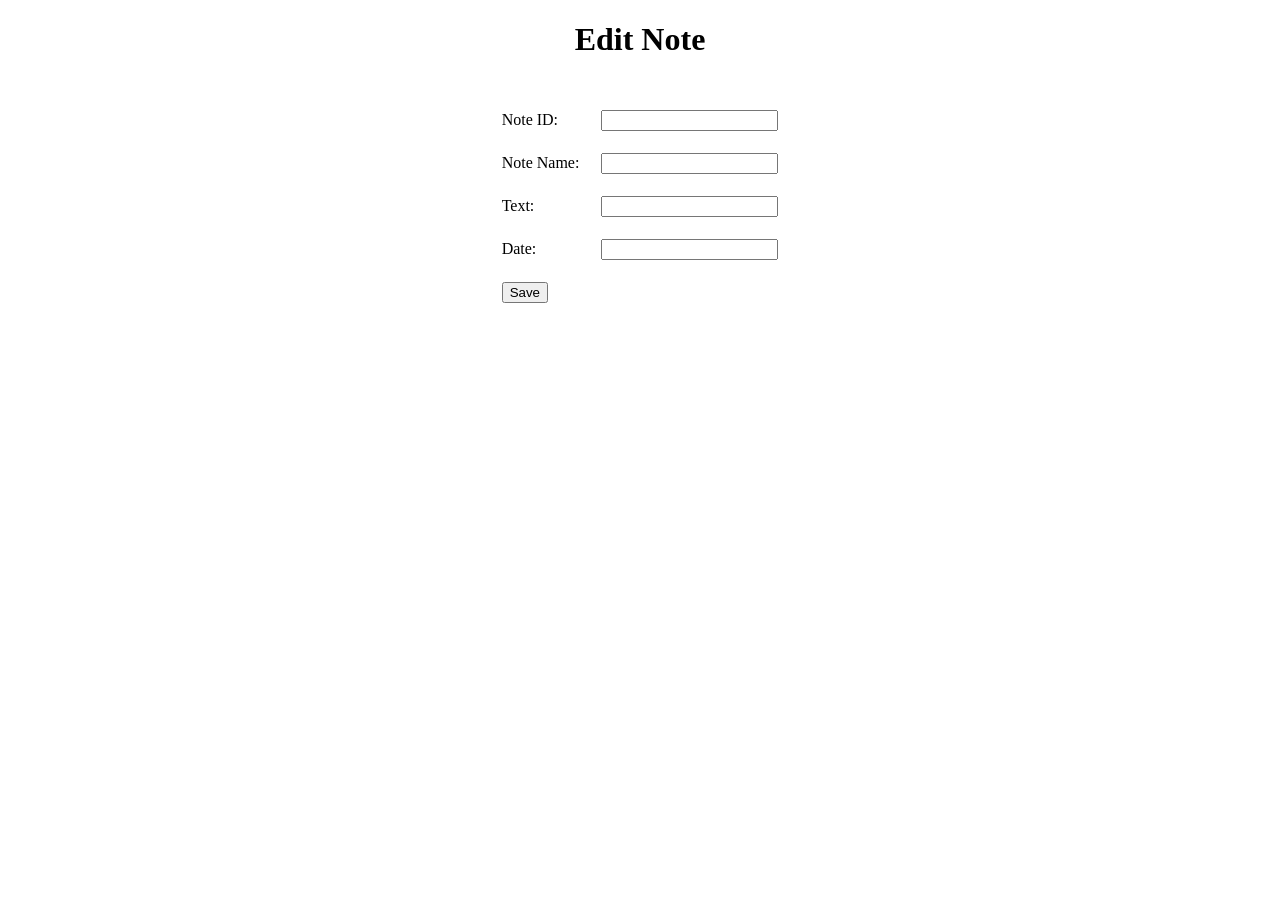
==== src/main/resources/templates/edit_note.html @ 4c32d96d "Changed application to display notes" ====
<!DOCTYPE html>
<html xmlns="http://www.w3.org/1999/xhtml"
      xmlns:th="http://www.thymeleaf.org">
<head>
    <meta charset="utf-8" />
    <title>Edit Note</title>
</head>
<body>
<div align="center">
    <h1>Edit Note</h1>
    <br />
    <form action="#" th:action="@{/save}" th:object="${note}"
          method="post">

        <table border="0" cellpadding="10">
            <tr>
                <td>Note ID:</td>
                <td>
                    <input type="text" th:field="*{id}" readonly="readonly" />
                </td>
            </tr>
            <tr>
                <td>Note Name:</td>
                <td>
                    <input type="text" th:field="*{name}" />
                </td>
            </tr>
            <tr>
                <td>Text:</td>
                <td><input type="text" th:field="*{text}" /></td>
            </tr>
            <tr>
                <td>Date:</td>
                <td><input type="text" th:field="*{date}" /></td>
            </tr>
            <tr>
                <td colspan="2"><button type="submit">Save</button> </td>
            </tr>
        </table>
    </form>
</div>
</body>
</html>
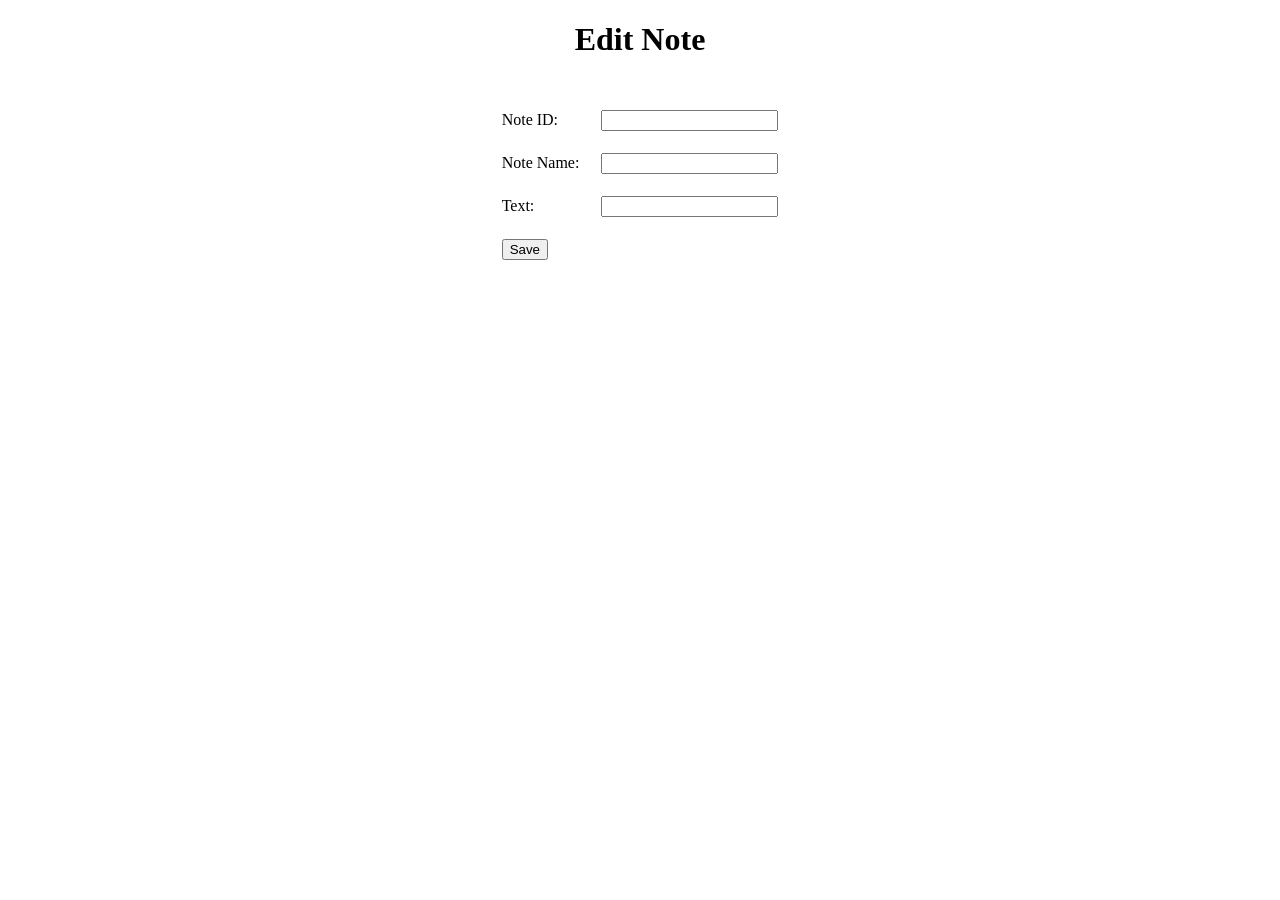
==== commit c0ff723e: "Added notes functionality" ====
--- a/src/main/resources/templates/edit_note.html
+++ b/src/main/resources/templates/edit_note.html
@@ -30,10 +30,6 @@
                 <td><input type="text" th:field="*{text}" /></td>
             </tr>
             <tr>
-                <td>Date:</td>
-                <td><input type="text" th:field="*{date}" /></td>
-            </tr>
-            <tr>
                 <td colspan="2"><button type="submit">Save</button> </td>
             </tr>
         </table>
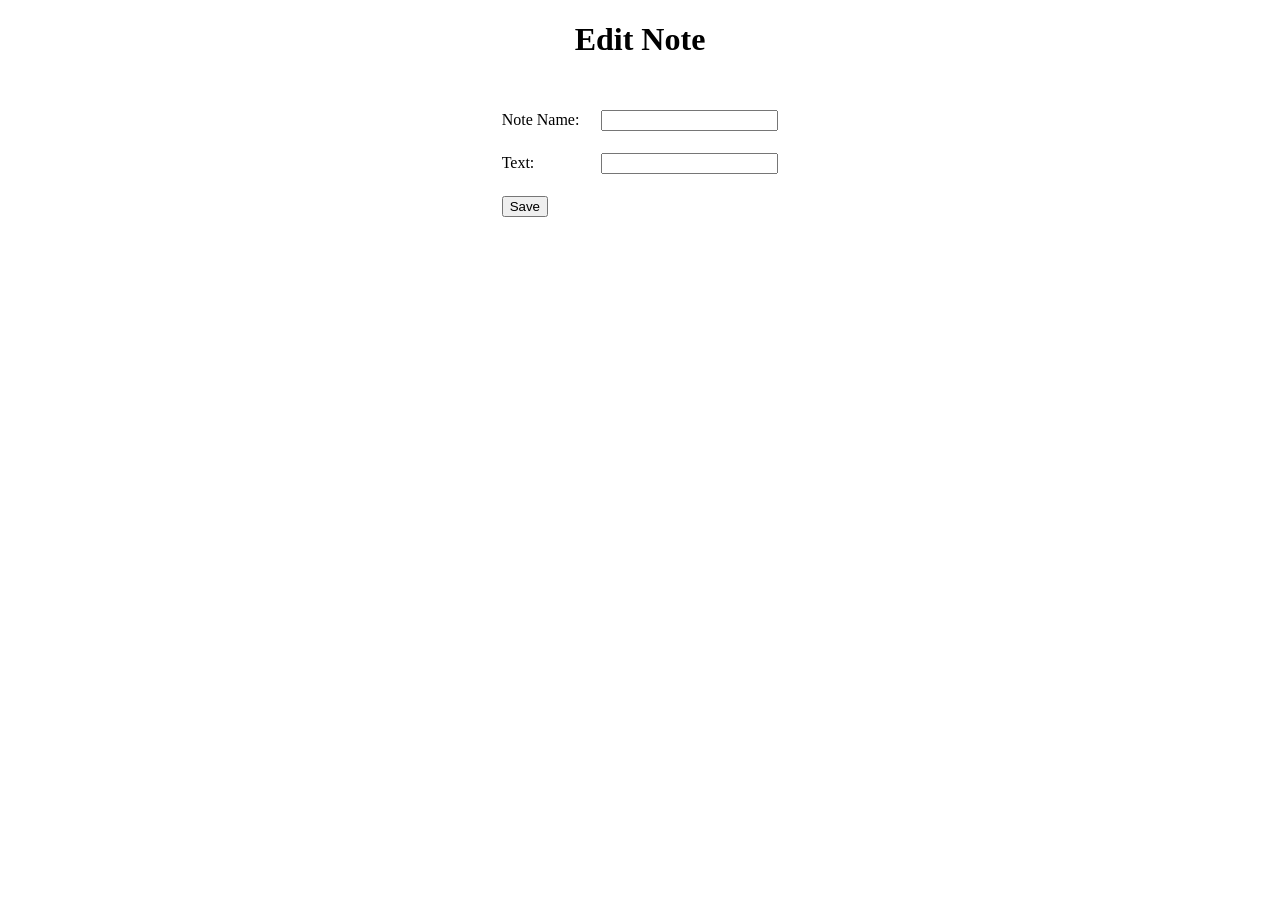
==== commit 9265a0dc: "hiding of edit_note note id field" ====
--- a/src/main/resources/templates/edit_note.html
+++ b/src/main/resources/templates/edit_note.html
@@ -13,7 +13,7 @@
           method="post">
 
         <table border="0" cellpadding="10">
-            <tr>
+            <tr hidden>
                 <td>Note ID:</td>
                 <td>
                     <input type="text" th:field="*{id}" readonly="readonly" />
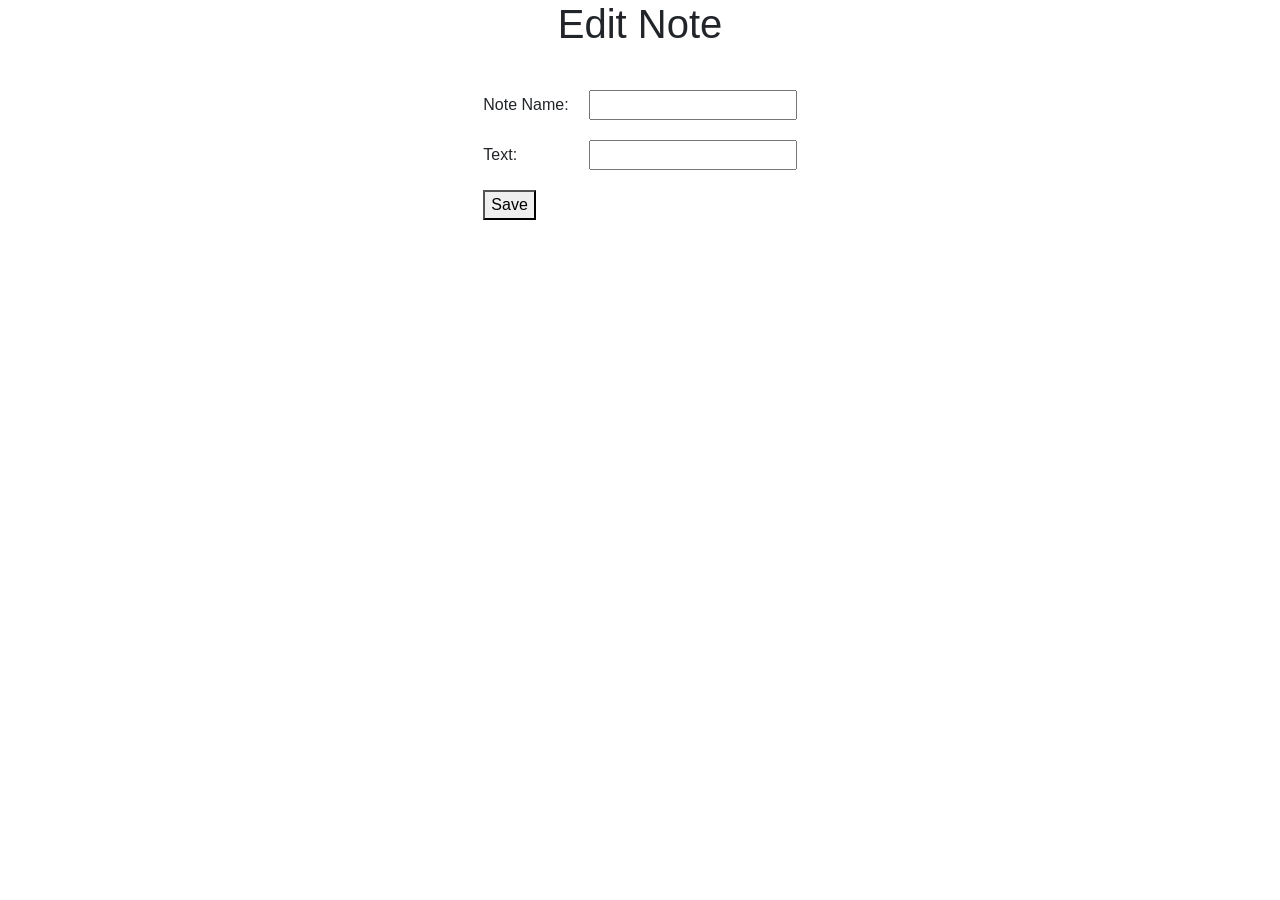
==== commit b4d6f596: "Added Bootstrap and HTML styling" ====
--- a/src/main/resources/templates/edit_note.html
+++ b/src/main/resources/templates/edit_note.html
@@ -2,6 +2,12 @@
 <html xmlns="http://www.w3.org/1999/xhtml"
       xmlns:th="http://www.thymeleaf.org">
 <head>
+    <meta charset="utf-8"/>
+    <meta name="viewport" content="width=device-width, initial-scale=1, shrink-to-fit=no">
+    <link rel="stylesheet" href="https://stackpath.bootstrapcdn.com/bootstrap/4.4.1/css/bootstrap.min.css" integrity="sha384-Vkoo8x4CGsO3+Hhxv8T/Q5PaXtkKtu6ug5TOeNV6gBiFeWPGFN9MuhOf23Q9Ifjh" crossorigin="anonymous">
+    <script src="https://stackpath.bootstrapcdn.com/bootstrap/4.4.1/js/bootstrap.min.js" integrity="sha384-wfSDF2E50Y2D1uUdj0O3uMBJnjuUD4Ih7YwaYd1iqfktj0Uod8GCExl3Og8ifwB6" crossorigin="anonymous"></script>
+    <link rel="stylesheet" href="styles.css">
+
     <meta charset="utf-8" />
     <title>Edit Note</title>
 </head>
@@ -35,5 +41,11 @@
         </table>
     </form>
 </div>
+
+<!-- Optional JavaScript -->
+<!-- jQuery first, then Popper.js, then Bootstrap JS -->
+<script src="https://code.jquery.com/jquery-3.4.1.slim.min.js" integrity="sha384-J6qa4849blE2+poT4WnyKhv5vZF5SrPo0iEjwBvKU7imGFAV0wwj1yYfoRSJoZ+n" crossorigin="anonymous"></script>
+<script src="https://cdn.jsdelivr.net/npm/popper.js@1.16.0/dist/umd/popper.min.js" integrity="sha384-Q6E9RHvbIyZFJoft+2mJbHaEWldlvI9IOYy5n3zV9zzTtmI3UksdQRVvoxMfooAo" crossorigin="anonymous"></script>
+<script src="https://stackpath.bootstrapcdn.com/bootstrap/4.4.1/js/bootstrap.min.js" integrity="sha384-wfSDF2E50Y2D1uUdj0O3uMBJnjuUD4Ih7YwaYd1iqfktj0Uod8GCExl3Og8ifwB6" crossorigin="anonymous"></script>
 </body>
 </html>
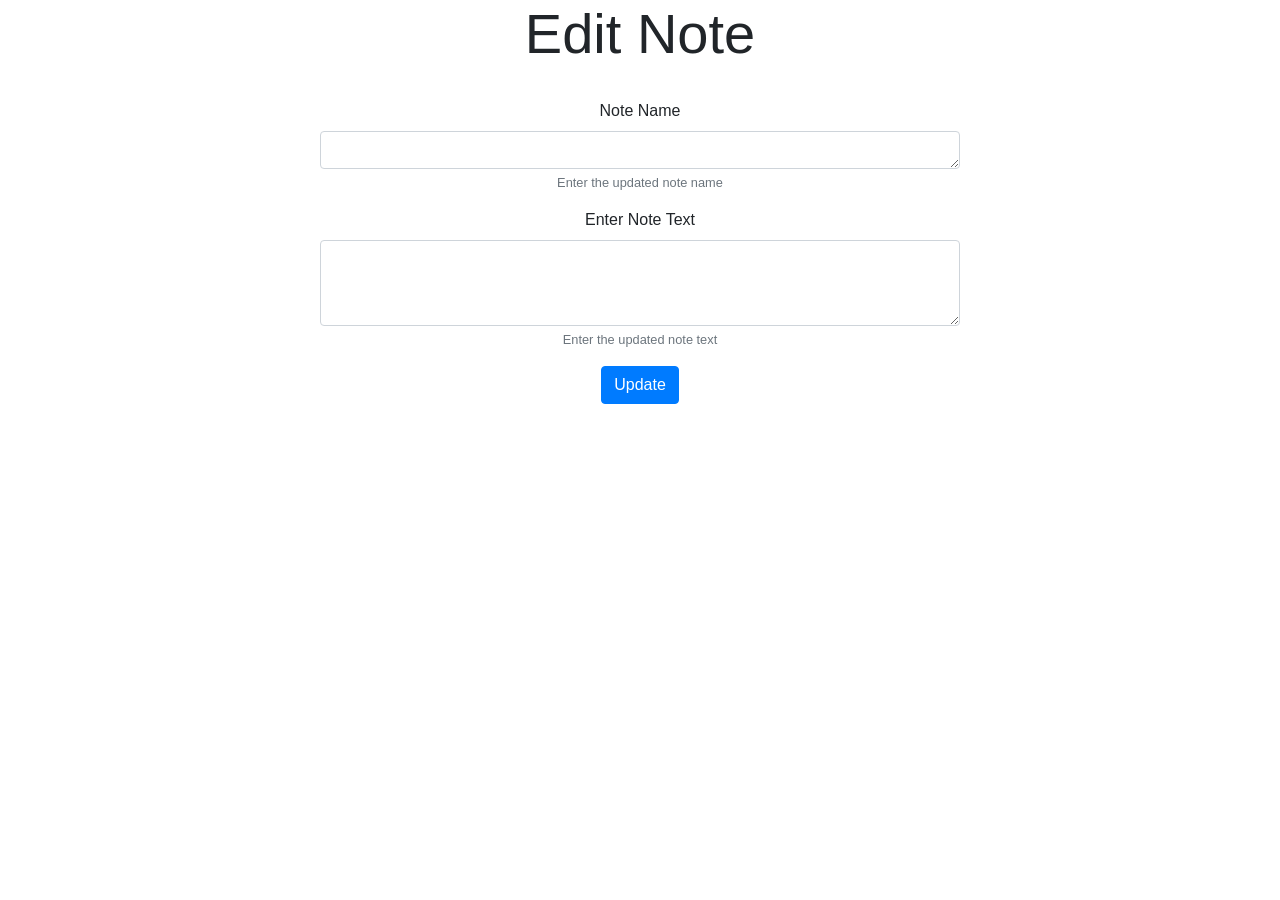
==== commit ceed4955: "Added bootstrap changes second commit" ====
--- a/src/main/resources/templates/edit_note.html
+++ b/src/main/resources/templates/edit_note.html
@@ -13,32 +13,28 @@
 </head>
 <body>
 <div align="center">
-    <h1>Edit Note</h1>
+    <h1 class="display-4">Edit Note</h1>
     <br />
     <form action="#" th:action="@{/save}" th:object="${note}"
           method="post">
 
-        <table border="0" cellpadding="10">
-            <tr hidden>
-                <td>Note ID:</td>
-                <td>
-                    <input type="text" th:field="*{id}" readonly="readonly" />
-                </td>
-            </tr>
-            <tr>
-                <td>Note Name:</td>
-                <td>
-                    <input type="text" th:field="*{name}" />
-                </td>
-            </tr>
-            <tr>
-                <td>Text:</td>
-                <td><input type="text" th:field="*{text}" /></td>
-            </tr>
-            <tr>
-                <td colspan="2"><button type="submit">Save</button> </td>
-            </tr>
-        </table>
+            <div hidden class="form-group w-50">
+                <textarea class="form-control" id="noteID" rows="1" th:field="*{id}"></textarea>
+            </div>
+
+            <div class="form-group w-50">
+                <label for="noteName">Note Name</label>
+                <textarea class="form-control" id="noteName" rows="1" th:field="*{name}"></textarea>
+                <small id="name help" class="form-text text-muted">Enter the updated note name</small>
+            </div>
+
+            <div class="form-group w-50">
+                <label for="noteText">Enter Note Text</label>
+                <textarea class="form-control" id="noteText" rows="3" th:field="*{text}"></textarea>
+                <small id="text help" class="form-text text-muted">Enter the updated note text</small>
+            </div>
+
+            <button type="submit" class="btn btn-primary">Update</button>
     </form>
 </div>
 
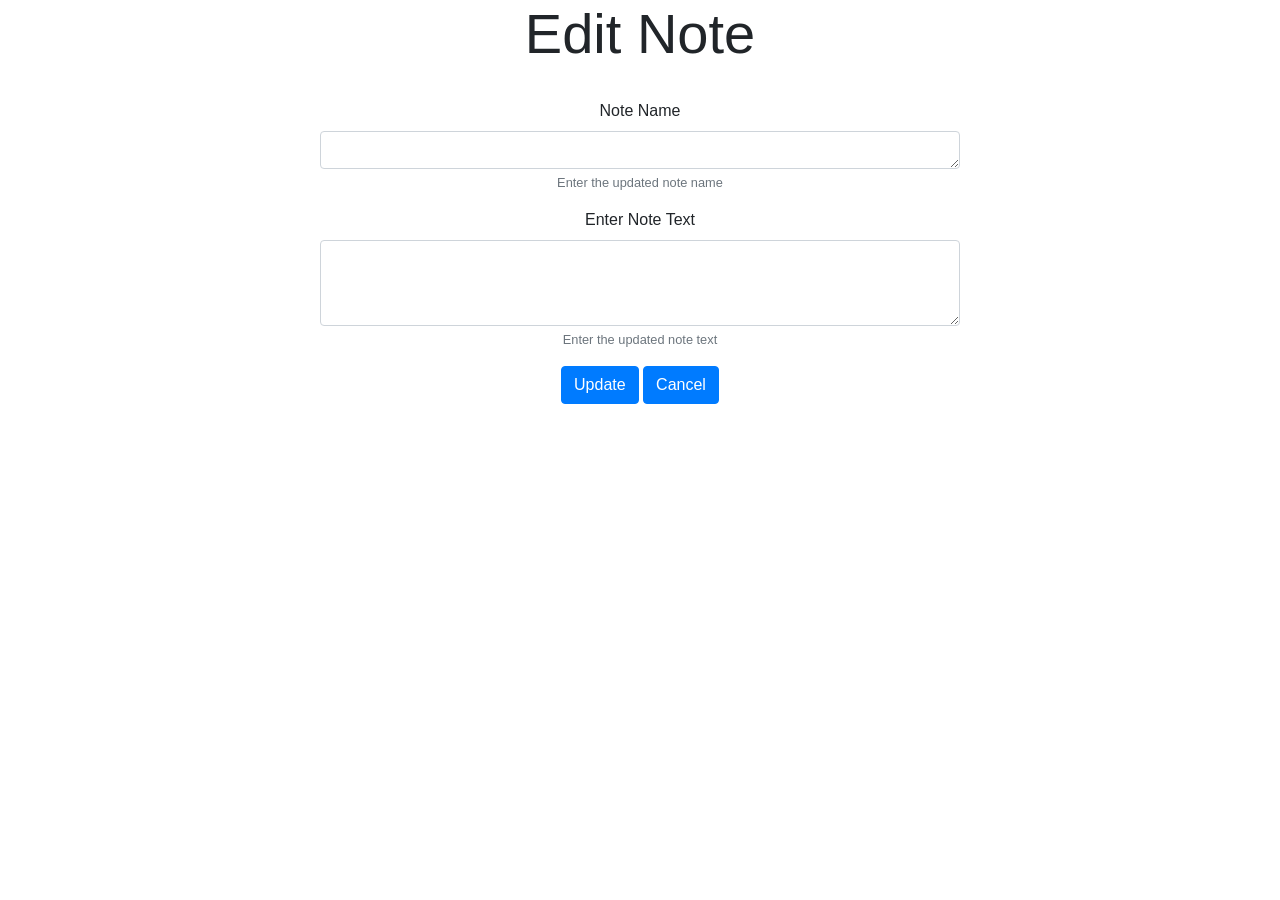
==== commit 73b1403b: "Added js css and cancel buttons" ====
--- a/src/main/resources/templates/edit_note.html
+++ b/src/main/resources/templates/edit_note.html
@@ -6,7 +6,7 @@
     <meta name="viewport" content="width=device-width, initial-scale=1, shrink-to-fit=no">
     <link rel="stylesheet" href="https://stackpath.bootstrapcdn.com/bootstrap/4.4.1/css/bootstrap.min.css" integrity="sha384-Vkoo8x4CGsO3+Hhxv8T/Q5PaXtkKtu6ug5TOeNV6gBiFeWPGFN9MuhOf23Q9Ifjh" crossorigin="anonymous">
     <script src="https://stackpath.bootstrapcdn.com/bootstrap/4.4.1/js/bootstrap.min.js" integrity="sha384-wfSDF2E50Y2D1uUdj0O3uMBJnjuUD4Ih7YwaYd1iqfktj0Uod8GCExl3Og8ifwB6" crossorigin="anonymous"></script>
-    <link rel="stylesheet" href="styles.css">
+    <link rel="stylesheet" type="text/css" href="/css/style.css">
 
     <meta charset="utf-8" />
     <title>Edit Note</title>
@@ -35,8 +35,11 @@
             </div>
 
             <button type="submit" class="btn btn-primary">Update</button>
+            <a class="btn btn-primary" href="../" role="button">Cancel</a>
     </form>
 </div>
+
+<script src="/js/helpers.js"></script>
 
 <!-- Optional JavaScript -->
 <!-- jQuery first, then Popper.js, then Bootstrap JS -->
